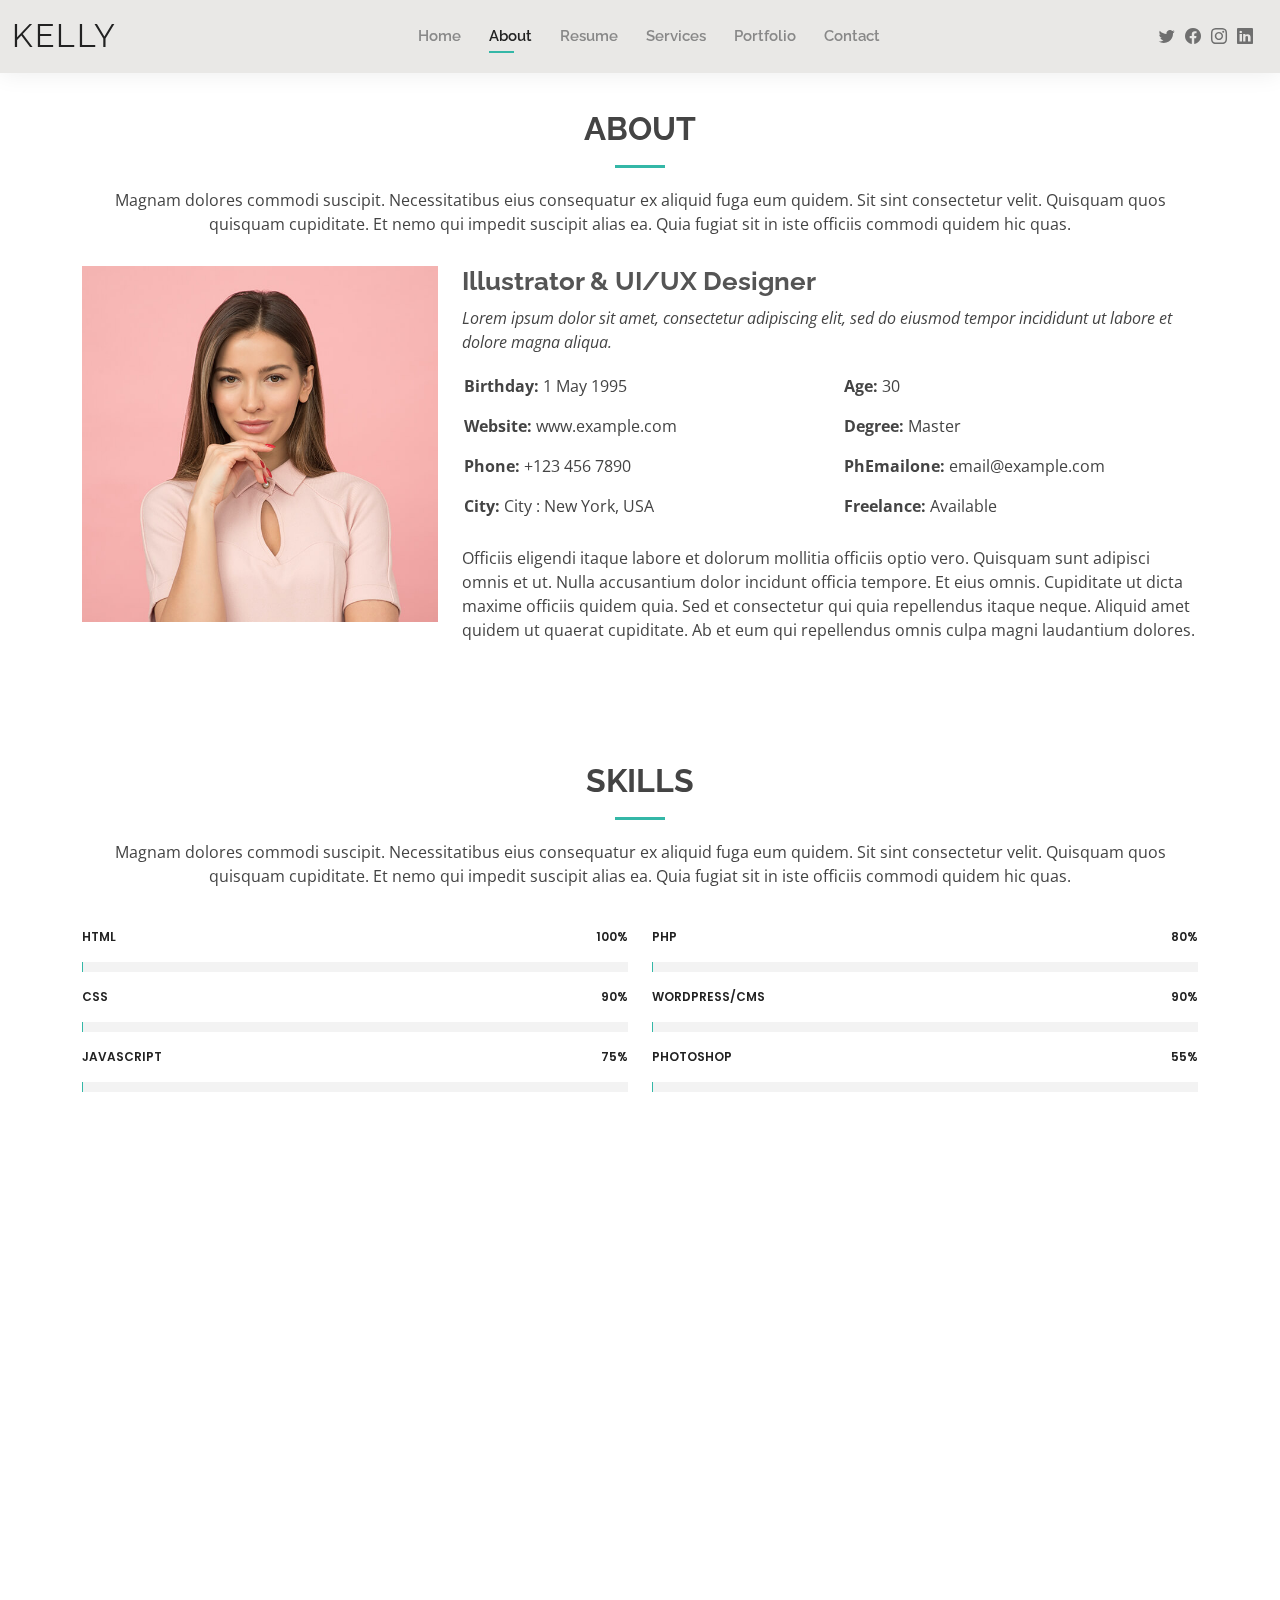
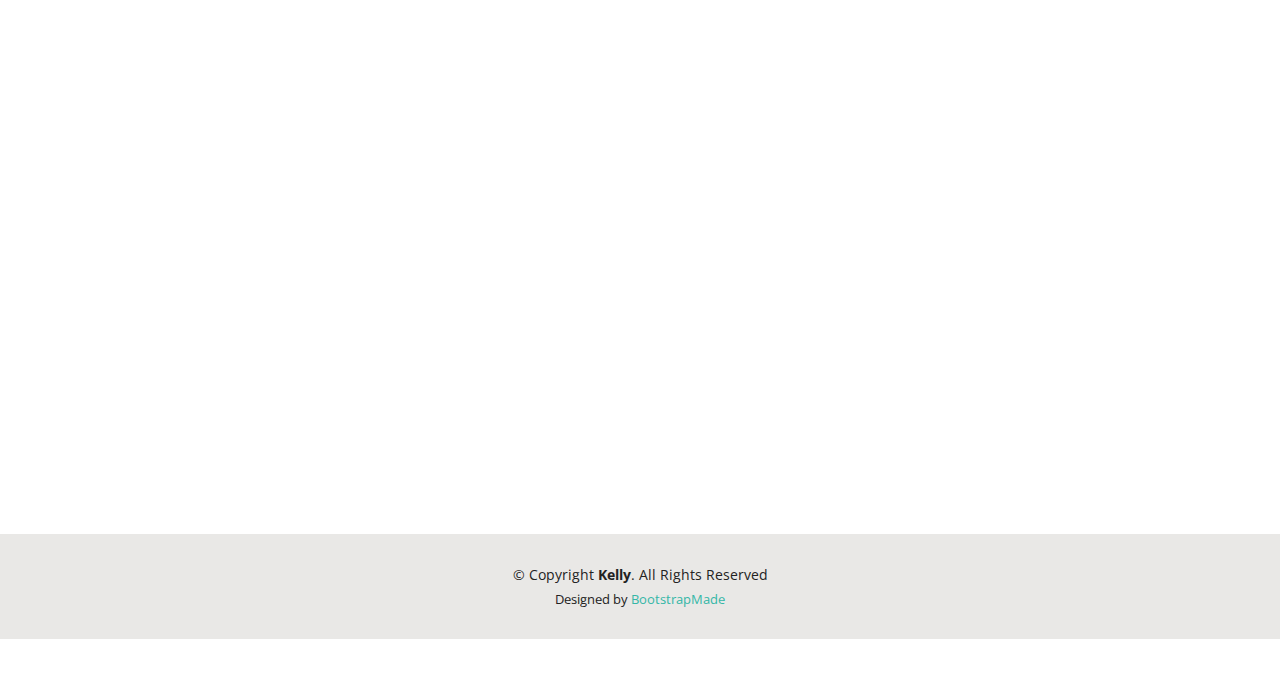
==== about.html @ 30405d41 "first" ====
<!DOCTYPE html>
<html lang="en">

<head>
  <meta charset="utf-8">
  <meta content="width=device-width, initial-scale=1.0" name="viewport">

  <title>About - Kelly Bootstrap Template</title>
  <meta content="" name="description">
  <meta content="" name="keywords">

  <!-- Favicons -->
  <link href="assets/img/favicon.png" rel="icon">
  <link href="assets/img/apple-touch-icon.png" rel="apple-touch-icon">

  <!-- Google Fonts -->
  <link href="https://fonts.googleapis.com/css?family=Open+Sans:300,300i,400,400i,600,600i,700,700i|Raleway:300,300i,400,400i,500,500i,600,600i,700,700i|Poppins:300,300i,400,400i,500,500i,600,600i,700,700i" rel="stylesheet">

  <!-- Vendor CSS Files -->
  <link href="assets/vendor/aos/aos.css" rel="stylesheet">
  <link href="assets/vendor/bootstrap/css/bootstrap.min.css" rel="stylesheet">
  <link href="assets/vendor/bootstrap-icons/bootstrap-icons.css" rel="stylesheet">
  <link href="assets/vendor/boxicons/css/boxicons.min.css" rel="stylesheet">
  <link href="assets/vendor/glightbox/css/glightbox.min.css" rel="stylesheet">
  <link href="assets/vendor/swiper/swiper-bundle.min.css" rel="stylesheet">

  <!-- Template Main CSS File -->
  <link href="assets/css/style.css" rel="stylesheet">

  <!-- =======================================================
  * Template Name: Kelly
  * Updated: Mar 10 2023 with Bootstrap v5.2.3
  * Template URL: https://bootstrapmade.com/kelly-free-bootstrap-cv-resume-html-template/
  * Author: BootstrapMade.com
  * License: https://bootstrapmade.com/license/
  ======================================================== -->
</head>

<body>

  <!-- ======= Header ======= -->
  <header id="header" class="fixed-top">
    <div class="container-fluid d-flex justify-content-between align-items-center">

      <h1 class="logo me-auto me-lg-0"><a href="index.html">Kelly</a></h1>
      <!-- Uncomment below if you prefer to use an image logo -->
      <!-- <a href="index.html" class="logo"><img src="assets/img/logo.png" alt="" class="img-fluid"></a>-->

      <nav id="navbar" class="navbar order-last order-lg-0">
        <ul>
          <li><a href="index.html">Home</a></li>
          <li><a class="active" href="about.html">About</a></li>
          <li><a href="resume.html">Resume</a></li>
          <li><a href="services.html">Services</a></li>
          <li><a href="portfolio.html">Portfolio</a></li>
          <li><a href="contact.html">Contact</a></li>
        </ul>
        <i class="bi bi-list mobile-nav-toggle"></i>
      </nav><!-- .navbar -->

      <div class="header-social-links">
        <a href="#" class="twitter"><i class="bi bi-twitter"></i></a>
        <a href="#" class="facebook"><i class="bi bi-facebook"></i></a>
        <a href="#" class="instagram"><i class="bi bi-instagram"></i></a>
        <a href="#" class="linkedin"><i class="bi bi-linkedin"></i></i></a>
      </div>

    </div>

  </header><!-- End Header -->

  <main id="main">

    <!-- ======= About Section ======= -->
    <section id="about" class="about">
      <div class="container" data-aos="fade-up">

        <div class="section-title">
          <h2>About</h2>
          <p>Magnam dolores commodi suscipit. Necessitatibus eius consequatur ex aliquid fuga eum quidem. Sit sint consectetur velit. Quisquam quos quisquam cupiditate. Et nemo qui impedit suscipit alias ea. Quia fugiat sit in iste officiis commodi quidem hic quas.</p>
        </div>

        <div class="row">
          <div class="col-lg-4">
            <img src="assets/img/about.jpg" class="img-fluid" alt="">
          </div>
          <div class="col-lg-8 pt-4 pt-lg-0 content">
            <h3>Illustrator &amp; UI/UX Designer</h3>
            <p class="fst-italic">
              Lorem ipsum dolor sit amet, consectetur adipiscing elit, sed do eiusmod tempor incididunt ut labore et dolore
              magna aliqua.
            </p>
            <div class="row">
              <div class="col-lg-6">
                <ul>
                  <li><i class="bi bi-rounded-right"></i> <strong>Birthday:</strong> 1 May 1995</li>
                  <li><i class="bi bi-rounded-right"></i> <strong>Website:</strong> www.example.com</li>
                  <li><i class="bi bi-rounded-right"></i> <strong>Phone:</strong> +123 456 7890</li>
                  <li><i class="bi bi-rounded-right"></i> <strong>City:</strong> City : New York, USA</li>
                </ul>
              </div>
              <div class="col-lg-6">
                <ul>
                  <li><i class="bi bi-rounded-right"></i> <strong>Age:</strong> 30</li>
                  <li><i class="bi bi-rounded-right"></i> <strong>Degree:</strong> Master</li>
                  <li><i class="bi bi-rounded-right"></i> <strong>PhEmailone:</strong> email@example.com</li>
                  <li><i class="bi bi-rounded-right"></i> <strong>Freelance:</strong> Available</li>
                </ul>
              </div>
            </div>
            <p>
              Officiis eligendi itaque labore et dolorum mollitia officiis optio vero. Quisquam sunt adipisci omnis et ut. Nulla accusantium dolor incidunt officia tempore. Et eius omnis.
              Cupiditate ut dicta maxime officiis quidem quia. Sed et consectetur qui quia repellendus itaque neque. Aliquid amet quidem ut quaerat cupiditate. Ab et eum qui repellendus omnis culpa magni laudantium dolores.
            </p>
          </div>
        </div>

      </div>
    </section><!-- End About Section -->

    <!-- ======= Skills Section ======= -->
    <section id="skills" class="skills">
      <div class="container" data-aos="fade-up">

        <div class="section-title">
          <h2>Skills</h2>
          <p>Magnam dolores commodi suscipit. Necessitatibus eius consequatur ex aliquid fuga eum quidem. Sit sint consectetur velit. Quisquam quos quisquam cupiditate. Et nemo qui impedit suscipit alias ea. Quia fugiat sit in iste officiis commodi quidem hic quas.</p>
        </div>

        <div class="row skills-content">

          <div class="col-lg-6">

            <div class="progress">
              <span class="skill">HTML <i class="val">100%</i></span>
              <div class="progress-bar-wrap">
                <div class="progress-bar" role="progressbar" aria-valuenow="100" aria-valuemin="0" aria-valuemax="100"></div>
              </div>
            </div>

            <div class="progress">
              <span class="skill">CSS <i class="val">90%</i></span>
              <div class="progress-bar-wrap">
                <div class="progress-bar" role="progressbar" aria-valuenow="90" aria-valuemin="0" aria-valuemax="100"></div>
              </div>
            </div>

            <div class="progress">
              <span class="skill">JavaScript <i class="val">75%</i></span>
              <div class="progress-bar-wrap">
                <div class="progress-bar" role="progressbar" aria-valuenow="75" aria-valuemin="0" aria-valuemax="100"></div>
              </div>
            </div>

          </div>

          <div class="col-lg-6">

            <div class="progress">
              <span class="skill">PHP <i class="val">80%</i></span>
              <div class="progress-bar-wrap">
                <div class="progress-bar" role="progressbar" aria-valuenow="80" aria-valuemin="0" aria-valuemax="100"></div>
              </div>
            </div>

            <div class="progress">
              <span class="skill">WordPress/CMS <i class="val">90%</i></span>
              <div class="progress-bar-wrap">
                <div class="progress-bar" role="progressbar" aria-valuenow="90" aria-valuemin="0" aria-valuemax="100"></div>
              </div>
            </div>

            <div class="progress">
              <span class="skill">Photoshop <i class="val">55%</i></span>
              <div class="progress-bar-wrap">
                <div class="progress-bar" role="progressbar" aria-valuenow="55" aria-valuemin="0" aria-valuemax="100"></div>
              </div>
            </div>

          </div>

        </div>

      </div>
    </section><!-- End Skills Section -->

    <!-- ======= Facts Section ======= -->
    <section id="facts" class="facts">
      <div class="container" data-aos="fade-up">

        <div class="section-title">
          <h2>Facts</h2>
          <p>Magnam dolores commodi suscipit. Necessitatibus eius consequatur ex aliquid fuga eum quidem. Sit sint consectetur velit. Quisquam quos quisquam cupiditate. Et nemo qui impedit suscipit alias ea. Quia fugiat sit in iste officiis commodi quidem hic quas.</p>
        </div>

        <div class="row counters">

          <div class="col-lg-3 col-6 text-center">
            <span data-purecounter-start="0" data-purecounter-end="232" data-purecounter-duration="1" class="purecounter"></span>
            <p>Clients</p>
          </div>

          <div class="col-lg-3 col-6 text-center">
            <span data-purecounter-start="0" data-purecounter-end="521" data-purecounter-duration="1" class="purecounter"></span>
            <p>Projects</p>
          </div>

          <div class="col-lg-3 col-6 text-center">
            <span data-purecounter-start="0" data-purecounter-end="1463" data-purecounter-duration="1" class="purecounter"></span>
            <p>Hours Of Support</p>
          </div>

          <div class="col-lg-3 col-6 text-center">
            <span data-purecounter-start="0" data-purecounter-end="15" data-purecounter-duration="1" class="purecounter"></span>
            <p>Hard Workers</p>
          </div>

        </div>

      </div>
    </section><!-- End Facts Section -->

    <!-- ======= Testimonials Section ======= -->
    <section id="testimonials" class="testimonials">
      <div class="container" data-aos="fade-up">

        <div class="section-title">
          <h2>Testimonials</h2>
          <p>Magnam dolores commodi suscipit. Necessitatibus eius consequatur ex aliquid fuga eum quidem. Sit sint consectetur velit. Quisquam quos quisquam cupiditate. Et nemo qui impedit suscipit alias ea. Quia fugiat sit in iste officiis commodi quidem hic quas.</p>
        </div>

        <div class="testimonials-slider swiper" data-aos="fade-up" data-aos-delay="100">
          <div class="swiper-wrapper">

            <div class="swiper-slide">
              <div class="testimonial-item">
                <img src="assets/img/testimonials/testimonials-1.jpg" class="testimonial-img" alt="">
                <h3>Saul Goodman</h3>
                <h4>Ceo &amp; Founder</h4>
                <p>
                  <i class="bx bxs-quote-alt-left quote-icon-left"></i>
                  Proin iaculis purus consequat sem cure digni ssim donec porttitora entum suscipit rhoncus. Accusantium quam, ultricies eget id, aliquam eget nibh et. Maecen aliquam, risus at semper.
                  <i class="bx bxs-quote-alt-right quote-icon-right"></i>
                </p>
              </div>
            </div><!-- End testimonial item -->

            <div class="swiper-slide">
              <div class="testimonial-item">
                <img src="assets/img/testimonials/testimonials-2.jpg" class="testimonial-img" alt="">
                <h3>Sara Wilsson</h3>
                <h4>Designer</h4>
                <p>
                  <i class="bx bxs-quote-alt-left quote-icon-left"></i>
                  Export tempor illum tamen malis malis eram quae irure esse labore quem cillum quid cillum eram malis quorum velit fore eram velit sunt aliqua noster fugiat irure amet legam anim culpa.
                  <i class="bx bxs-quote-alt-right quote-icon-right"></i>
                </p>
              </div>
            </div><!-- End testimonial item -->

            <div class="swiper-slide">
              <div class="testimonial-item">
                <img src="assets/img/testimonials/testimonials-3.jpg" class="testimonial-img" alt="">
                <h3>Jena Karlis</h3>
                <h4>Store Owner</h4>
                <p>
                  <i class="bx bxs-quote-alt-left quote-icon-left"></i>
                  Enim nisi quem export duis labore cillum quae magna enim sint quorum nulla quem veniam duis minim tempor labore quem eram duis noster aute amet eram fore quis sint minim.
                  <i class="bx bxs-quote-alt-right quote-icon-right"></i>
                </p>
              </div>
            </div><!-- End testimonial item -->

            <div class="swiper-slide">
              <div class="testimonial-item">
                <img src="assets/img/testimonials/testimonials-4.jpg" class="testimonial-img" alt="">
                <h3>Matt Brandon</h3>
                <h4>Freelancer</h4>
                <p>
                  <i class="bx bxs-quote-alt-left quote-icon-left"></i>
                  Fugiat enim eram quae cillum dolore dolor amet nulla culpa multos export minim fugiat minim velit minim dolor enim duis veniam ipsum anim magna sunt elit fore quem dolore labore illum veniam.
                  <i class="bx bxs-quote-alt-right quote-icon-right"></i>
                </p>
              </div>
            </div><!-- End testimonial item -->

            <div class="swiper-slide">
              <div class="testimonial-item">
                <img src="assets/img/testimonials/testimonials-5.jpg" class="testimonial-img" alt="">
                <h3>John Larson</h3>
                <h4>Entrepreneur</h4>
                <p>
                  <i class="bx bxs-quote-alt-left quote-icon-left"></i>
                  Quis quorum aliqua sint quem legam fore sunt eram irure aliqua veniam tempor noster veniam enim culpa labore duis sunt culpa nulla illum cillum fugiat legam esse veniam culpa fore nisi cillum quid.
                  <i class="bx bxs-quote-alt-right quote-icon-right"></i>
                </p>
              </div>
            </div><!-- End testimonial item -->

          </div>
          <div class="swiper-pagination"></div>
        </div>

      </div>
    </section><!-- End Testimonials Section -->

  </main><!-- End #main -->

  <!-- ======= Footer ======= -->
  <footer id="footer">
    <div class="container">
      <div class="copyright">
        &copy; Copyright <strong><span>Kelly</span></strong>. All Rights Reserved
      </div>
      <div class="credits">
        <!-- All the links in the footer should remain intact. -->
        <!-- You can delete the links only if you purchased the pro version. -->
        <!-- Licensing information: https://bootstrapmade.com/license/ -->
        <!-- Purchase the pro version with working PHP/AJAX contact form: https://bootstrapmade.com/kelly-free-bootstrap-cv-resume-html-template/ -->
        Designed by <a href="https://bootstrapmade.com/">BootstrapMade</a>
      </div>
    </div>
  </footer><!-- End  Footer -->

  <div id="preloader"></div>
  <a href="#" class="back-to-top d-flex align-items-center justify-content-center"><i class="bi bi-arrow-up-short"></i></a>

  <!-- Vendor JS Files -->
  <script src="assets/vendor/purecounter/purecounter_vanilla.js"></script>
  <script src="assets/vendor/aos/aos.js"></script>
  <script src="assets/vendor/bootstrap/js/bootstrap.bundle.min.js"></script>
  <script src="assets/vendor/glightbox/js/glightbox.min.js"></script>
  <script src="assets/vendor/isotope-layout/isotope.pkgd.min.js"></script>
  <script src="assets/vendor/swiper/swiper-bundle.min.js"></script>
  <script src="assets/vendor/waypoints/noframework.waypoints.js"></script>
  <script src="assets/vendor/php-email-form/validate.js"></script>

  <!-- Template Main JS File -->
  <script src="assets/js/main.js"></script>

</body>

</html>
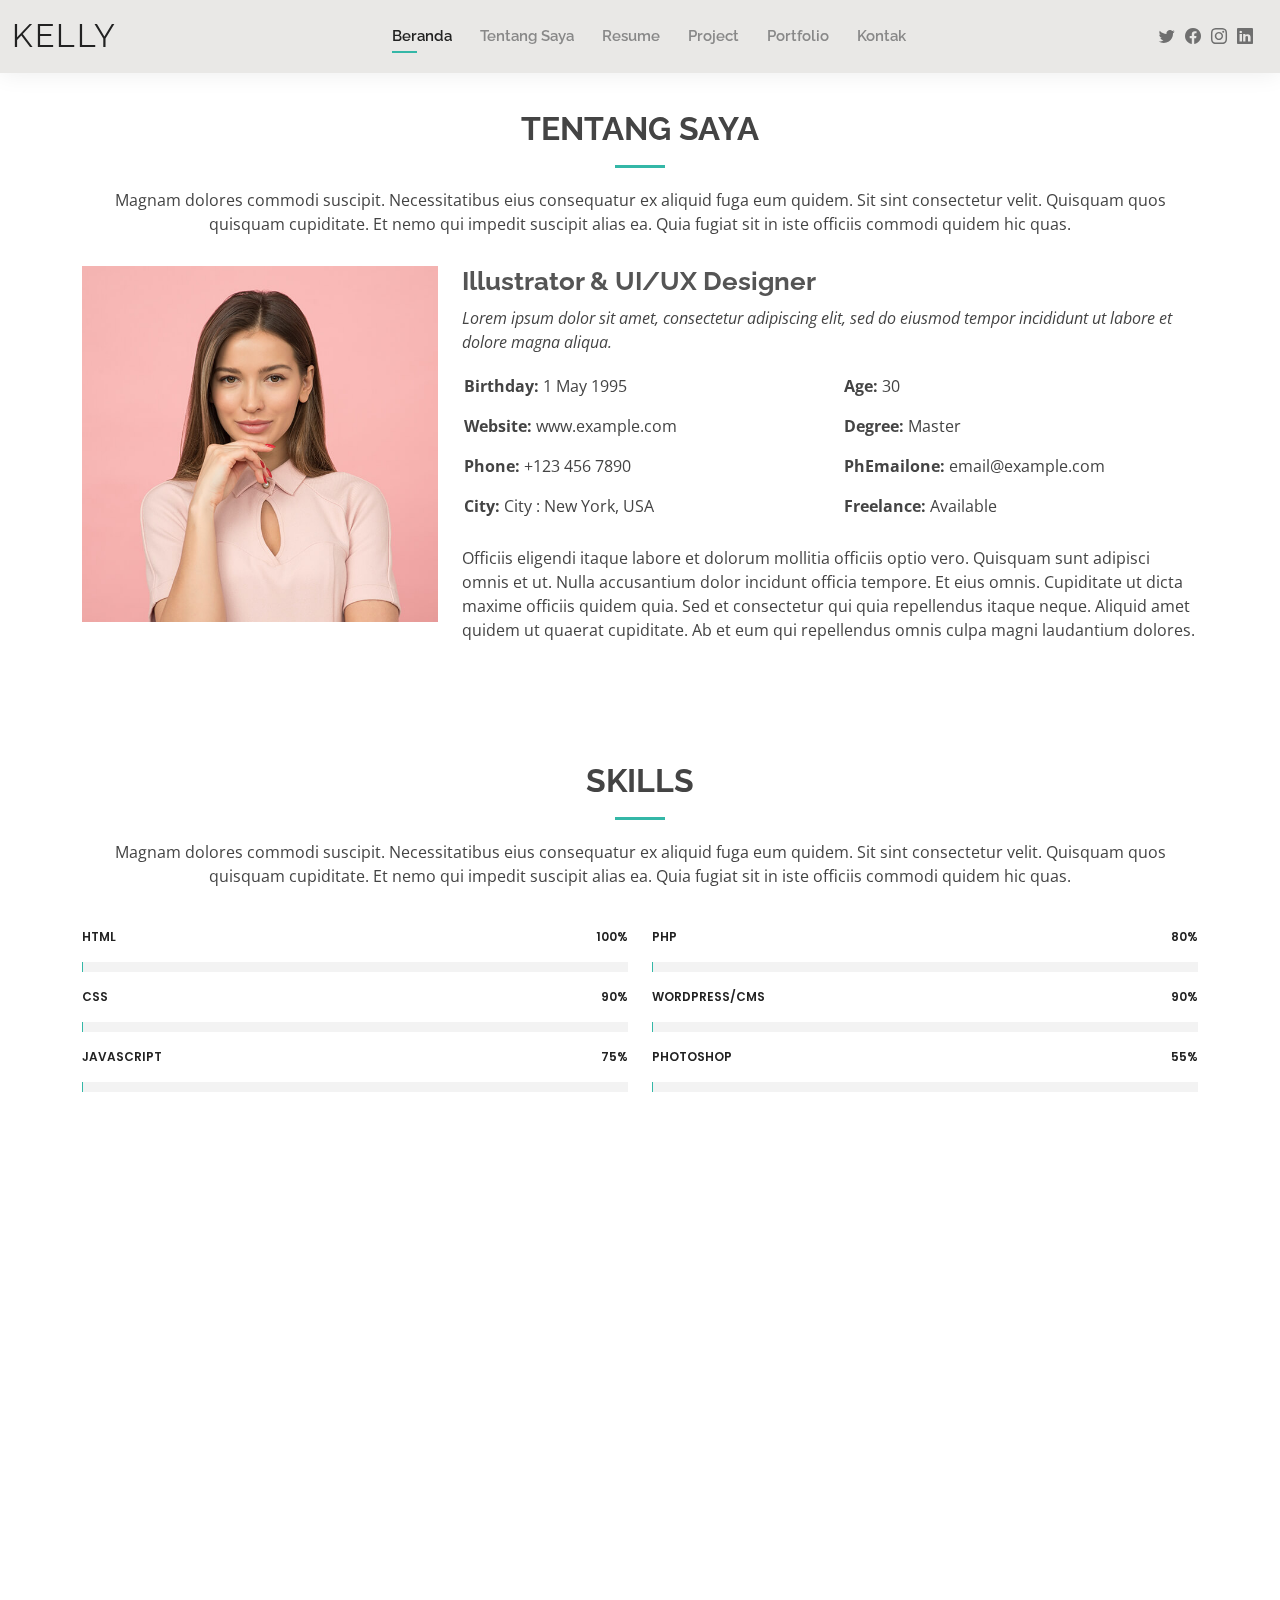
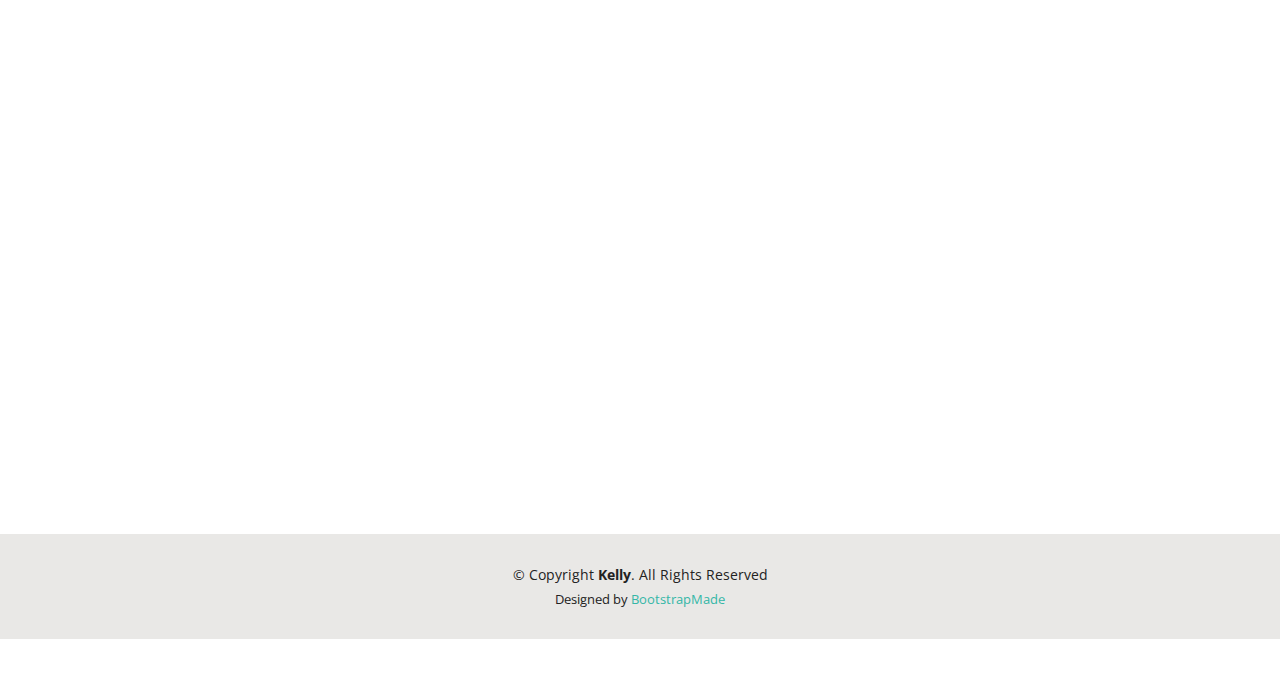
==== commit 1e0f829f: "perbaikan menu" ====
--- a/about.html
+++ b/about.html
@@ -2,32 +2,32 @@
 <html lang="en">
 
 <head>
-  <meta charset="utf-8">
-  <meta content="width=device-width, initial-scale=1.0" name="viewport">
-
-  <title>About - Kelly Bootstrap Template</title>
-  <meta content="" name="description">
-  <meta content="" name="keywords">
-
-  <!-- Favicons -->
-  <link href="assets/img/favicon.png" rel="icon">
-  <link href="assets/img/apple-touch-icon.png" rel="apple-touch-icon">
-
-  <!-- Google Fonts -->
-  <link href="https://fonts.googleapis.com/css?family=Open+Sans:300,300i,400,400i,600,600i,700,700i|Raleway:300,300i,400,400i,500,500i,600,600i,700,700i|Poppins:300,300i,400,400i,500,500i,600,600i,700,700i" rel="stylesheet">
-
-  <!-- Vendor CSS Files -->
-  <link href="assets/vendor/aos/aos.css" rel="stylesheet">
-  <link href="assets/vendor/bootstrap/css/bootstrap.min.css" rel="stylesheet">
-  <link href="assets/vendor/bootstrap-icons/bootstrap-icons.css" rel="stylesheet">
-  <link href="assets/vendor/boxicons/css/boxicons.min.css" rel="stylesheet">
-  <link href="assets/vendor/glightbox/css/glightbox.min.css" rel="stylesheet">
-  <link href="assets/vendor/swiper/swiper-bundle.min.css" rel="stylesheet">
-
-  <!-- Template Main CSS File -->
-  <link href="assets/css/style.css" rel="stylesheet">
-
-  <!-- =======================================================
+    <meta charset="utf-8">
+    <meta content="width=device-width, initial-scale=1.0" name="viewport">
+
+    <title>Tentang Saya - Pahrul Irfan</title>
+    <meta content="" name="description">
+    <meta content="" name="keywords">
+
+    <!-- Favicons -->
+    <link href="assets/img/favicon.png" rel="icon">
+    <link href="assets/img/apple-touch-icon.png" rel="apple-touch-icon">
+
+    <!-- Google Fonts -->
+    <link href="https://fonts.googleapis.com/css?family=Open+Sans:300,300i,400,400i,600,600i,700,700i|Raleway:300,300i,400,400i,500,500i,600,600i,700,700i|Poppins:300,300i,400,400i,500,500i,600,600i,700,700i" rel="stylesheet">
+
+    <!-- Vendor CSS Files -->
+    <link href="assets/vendor/aos/aos.css" rel="stylesheet">
+    <link href="assets/vendor/bootstrap/css/bootstrap.min.css" rel="stylesheet">
+    <link href="assets/vendor/bootstrap-icons/bootstrap-icons.css" rel="stylesheet">
+    <link href="assets/vendor/boxicons/css/boxicons.min.css" rel="stylesheet">
+    <link href="assets/vendor/glightbox/css/glightbox.min.css" rel="stylesheet">
+    <link href="assets/vendor/swiper/swiper-bundle.min.css" rel="stylesheet">
+
+    <!-- Template Main CSS File -->
+    <link href="assets/css/style.css" rel="stylesheet">
+
+    <!-- =======================================================
   * Template Name: Kelly
   * Updated: Mar 10 2023 with Bootstrap v5.2.3
   * Template URL: https://bootstrapmade.com/kelly-free-bootstrap-cv-resume-html-template/
@@ -38,305 +38,321 @@
 
 <body>
 
-  <!-- ======= Header ======= -->
-  <header id="header" class="fixed-top">
-    <div class="container-fluid d-flex justify-content-between align-items-center">
-
-      <h1 class="logo me-auto me-lg-0"><a href="index.html">Kelly</a></h1>
-      <!-- Uncomment below if you prefer to use an image logo -->
-      <!-- <a href="index.html" class="logo"><img src="assets/img/logo.png" alt="" class="img-fluid"></a>-->
-
-      <nav id="navbar" class="navbar order-last order-lg-0">
-        <ul>
-          <li><a href="index.html">Home</a></li>
-          <li><a class="active" href="about.html">About</a></li>
-          <li><a href="resume.html">Resume</a></li>
-          <li><a href="services.html">Services</a></li>
-          <li><a href="portfolio.html">Portfolio</a></li>
-          <li><a href="contact.html">Contact</a></li>
-        </ul>
-        <i class="bi bi-list mobile-nav-toggle"></i>
-      </nav><!-- .navbar -->
-
-      <div class="header-social-links">
-        <a href="#" class="twitter"><i class="bi bi-twitter"></i></a>
-        <a href="#" class="facebook"><i class="bi bi-facebook"></i></a>
-        <a href="#" class="instagram"><i class="bi bi-instagram"></i></a>
-        <a href="#" class="linkedin"><i class="bi bi-linkedin"></i></i></a>
-      </div>
-
-    </div>
-
-  </header><!-- End Header -->
-
-  <main id="main">
-
-    <!-- ======= About Section ======= -->
-    <section id="about" class="about">
-      <div class="container" data-aos="fade-up">
-
-        <div class="section-title">
-          <h2>About</h2>
-          <p>Magnam dolores commodi suscipit. Necessitatibus eius consequatur ex aliquid fuga eum quidem. Sit sint consectetur velit. Quisquam quos quisquam cupiditate. Et nemo qui impedit suscipit alias ea. Quia fugiat sit in iste officiis commodi quidem hic quas.</p>
+    <!-- ======= Header ======= -->
+    <header id="header" class="fixed-top">
+        <div class="container-fluid d-flex justify-content-between align-items-center">
+
+            <h1 class="logo me-auto me-lg-0"><a href="index.html">Kelly</a></h1>
+            <!-- Uncomment below if you prefer to use an image logo -->
+            <!-- <a href="index.html" class="logo"><img src="assets/img/logo.png" alt="" class="img-fluid"></a>-->
+
+            <nav id="navbar" class="navbar order-last order-lg-0">
+                <ul>
+                    <li><a class="active" href="index.html">Beranda</a></li>
+                    <li><a href="about.html">Tentang Saya</a></li>
+                    <li><a href="resume.html">Resume</a></li>
+                    <li><a href="services.html">Project</a></li>
+                    <li><a href="portfolio.html">Portfolio</a></li>
+                    <li><a href="contact.html">Kontak</a></li>
+                </ul>
+                <i class="bi bi-list mobile-nav-toggle"></i>
+            </nav>
+            <!-- .navbar -->
+
+            <div class="header-social-links">
+                <a href="#" class="twitter"><i class="bi bi-twitter"></i></a>
+                <a href="#" class="facebook"><i class="bi bi-facebook"></i></a>
+                <a href="#" class="instagram"><i class="bi bi-instagram"></i></a>
+                <a href="#" class="linkedin"><i class="bi bi-linkedin"></i></i></a>
+            </div>
+
         </div>
 
-        <div class="row">
-          <div class="col-lg-4">
-            <img src="assets/img/about.jpg" class="img-fluid" alt="">
-          </div>
-          <div class="col-lg-8 pt-4 pt-lg-0 content">
-            <h3>Illustrator &amp; UI/UX Designer</h3>
-            <p class="fst-italic">
-              Lorem ipsum dolor sit amet, consectetur adipiscing elit, sed do eiusmod tempor incididunt ut labore et dolore
-              magna aliqua.
-            </p>
-            <div class="row">
-              <div class="col-lg-6">
-                <ul>
-                  <li><i class="bi bi-rounded-right"></i> <strong>Birthday:</strong> 1 May 1995</li>
-                  <li><i class="bi bi-rounded-right"></i> <strong>Website:</strong> www.example.com</li>
-                  <li><i class="bi bi-rounded-right"></i> <strong>Phone:</strong> +123 456 7890</li>
-                  <li><i class="bi bi-rounded-right"></i> <strong>City:</strong> City : New York, USA</li>
-                </ul>
-              </div>
-              <div class="col-lg-6">
-                <ul>
-                  <li><i class="bi bi-rounded-right"></i> <strong>Age:</strong> 30</li>
-                  <li><i class="bi bi-rounded-right"></i> <strong>Degree:</strong> Master</li>
-                  <li><i class="bi bi-rounded-right"></i> <strong>PhEmailone:</strong> email@example.com</li>
-                  <li><i class="bi bi-rounded-right"></i> <strong>Freelance:</strong> Available</li>
-                </ul>
-              </div>
-            </div>
-            <p>
-              Officiis eligendi itaque labore et dolorum mollitia officiis optio vero. Quisquam sunt adipisci omnis et ut. Nulla accusantium dolor incidunt officia tempore. Et eius omnis.
-              Cupiditate ut dicta maxime officiis quidem quia. Sed et consectetur qui quia repellendus itaque neque. Aliquid amet quidem ut quaerat cupiditate. Ab et eum qui repellendus omnis culpa magni laudantium dolores.
-            </p>
-          </div>
+    </header>
+    <!-- End Header -->
+
+    <main id="main">
+
+        <!-- ======= About Section ======= -->
+        <section id="about" class="about">
+            <div class="container" data-aos="fade-up">
+
+                <div class="section-title">
+                    <h2>Tentang Saya</h2>
+                    <p>Magnam dolores commodi suscipit. Necessitatibus eius consequatur ex aliquid fuga eum quidem. Sit sint consectetur velit. Quisquam quos quisquam cupiditate. Et nemo qui impedit suscipit alias ea. Quia fugiat sit in iste officiis commodi
+                        quidem hic quas.</p>
+                </div>
+
+                <div class="row">
+                    <div class="col-lg-4">
+                        <img src="assets/img/about.jpg" class="img-fluid" alt="">
+                    </div>
+                    <div class="col-lg-8 pt-4 pt-lg-0 content">
+                        <h3>Illustrator &amp; UI/UX Designer</h3>
+                        <p class="fst-italic">
+                            Lorem ipsum dolor sit amet, consectetur adipiscing elit, sed do eiusmod tempor incididunt ut labore et dolore magna aliqua.
+                        </p>
+                        <div class="row">
+                            <div class="col-lg-6">
+                                <ul>
+                                    <li><i class="bi bi-rounded-right"></i> <strong>Birthday:</strong> 1 May 1995</li>
+                                    <li><i class="bi bi-rounded-right"></i> <strong>Website:</strong> www.example.com</li>
+                                    <li><i class="bi bi-rounded-right"></i> <strong>Phone:</strong> +123 456 7890</li>
+                                    <li><i class="bi bi-rounded-right"></i> <strong>City:</strong> City : New York, USA</li>
+                                </ul>
+                            </div>
+                            <div class="col-lg-6">
+                                <ul>
+                                    <li><i class="bi bi-rounded-right"></i> <strong>Age:</strong> 30</li>
+                                    <li><i class="bi bi-rounded-right"></i> <strong>Degree:</strong> Master</li>
+                                    <li><i class="bi bi-rounded-right"></i> <strong>PhEmailone:</strong> email@example.com</li>
+                                    <li><i class="bi bi-rounded-right"></i> <strong>Freelance:</strong> Available</li>
+                                </ul>
+                            </div>
+                        </div>
+                        <p>
+                            Officiis eligendi itaque labore et dolorum mollitia officiis optio vero. Quisquam sunt adipisci omnis et ut. Nulla accusantium dolor incidunt officia tempore. Et eius omnis. Cupiditate ut dicta maxime officiis quidem quia. Sed et consectetur qui quia
+                            repellendus itaque neque. Aliquid amet quidem ut quaerat cupiditate. Ab et eum qui repellendus omnis culpa magni laudantium dolores.
+                        </p>
+                    </div>
+                </div>
+
+            </div>
+        </section>
+        <!-- End About Section -->
+
+        <!-- ======= Skills Section ======= -->
+        <section id="skills" class="skills">
+            <div class="container" data-aos="fade-up">
+
+                <div class="section-title">
+                    <h2>Skills</h2>
+                    <p>Magnam dolores commodi suscipit. Necessitatibus eius consequatur ex aliquid fuga eum quidem. Sit sint consectetur velit. Quisquam quos quisquam cupiditate. Et nemo qui impedit suscipit alias ea. Quia fugiat sit in iste officiis commodi
+                        quidem hic quas.</p>
+                </div>
+
+                <div class="row skills-content">
+
+                    <div class="col-lg-6">
+
+                        <div class="progress">
+                            <span class="skill">HTML <i class="val">100%</i></span>
+                            <div class="progress-bar-wrap">
+                                <div class="progress-bar" role="progressbar" aria-valuenow="100" aria-valuemin="0" aria-valuemax="100"></div>
+                            </div>
+                        </div>
+
+                        <div class="progress">
+                            <span class="skill">CSS <i class="val">90%</i></span>
+                            <div class="progress-bar-wrap">
+                                <div class="progress-bar" role="progressbar" aria-valuenow="90" aria-valuemin="0" aria-valuemax="100"></div>
+                            </div>
+                        </div>
+
+                        <div class="progress">
+                            <span class="skill">JavaScript <i class="val">75%</i></span>
+                            <div class="progress-bar-wrap">
+                                <div class="progress-bar" role="progressbar" aria-valuenow="75" aria-valuemin="0" aria-valuemax="100"></div>
+                            </div>
+                        </div>
+
+                    </div>
+
+                    <div class="col-lg-6">
+
+                        <div class="progress">
+                            <span class="skill">PHP <i class="val">80%</i></span>
+                            <div class="progress-bar-wrap">
+                                <div class="progress-bar" role="progressbar" aria-valuenow="80" aria-valuemin="0" aria-valuemax="100"></div>
+                            </div>
+                        </div>
+
+                        <div class="progress">
+                            <span class="skill">WordPress/CMS <i class="val">90%</i></span>
+                            <div class="progress-bar-wrap">
+                                <div class="progress-bar" role="progressbar" aria-valuenow="90" aria-valuemin="0" aria-valuemax="100"></div>
+                            </div>
+                        </div>
+
+                        <div class="progress">
+                            <span class="skill">Photoshop <i class="val">55%</i></span>
+                            <div class="progress-bar-wrap">
+                                <div class="progress-bar" role="progressbar" aria-valuenow="55" aria-valuemin="0" aria-valuemax="100"></div>
+                            </div>
+                        </div>
+
+                    </div>
+
+                </div>
+
+            </div>
+        </section>
+        <!-- End Skills Section -->
+
+        <!-- ======= Facts Section ======= -->
+        <section id="facts" class="facts">
+            <div class="container" data-aos="fade-up">
+
+                <div class="section-title">
+                    <h2>Facts</h2>
+                    <p>Magnam dolores commodi suscipit. Necessitatibus eius consequatur ex aliquid fuga eum quidem. Sit sint consectetur velit. Quisquam quos quisquam cupiditate. Et nemo qui impedit suscipit alias ea. Quia fugiat sit in iste officiis commodi
+                        quidem hic quas.</p>
+                </div>
+
+                <div class="row counters">
+
+                    <div class="col-lg-3 col-6 text-center">
+                        <span data-purecounter-start="0" data-purecounter-end="232" data-purecounter-duration="1" class="purecounter"></span>
+                        <p>Clients</p>
+                    </div>
+
+                    <div class="col-lg-3 col-6 text-center">
+                        <span data-purecounter-start="0" data-purecounter-end="521" data-purecounter-duration="1" class="purecounter"></span>
+                        <p>Projects</p>
+                    </div>
+
+                    <div class="col-lg-3 col-6 text-center">
+                        <span data-purecounter-start="0" data-purecounter-end="1463" data-purecounter-duration="1" class="purecounter"></span>
+                        <p>Hours Of Support</p>
+                    </div>
+
+                    <div class="col-lg-3 col-6 text-center">
+                        <span data-purecounter-start="0" data-purecounter-end="15" data-purecounter-duration="1" class="purecounter"></span>
+                        <p>Hard Workers</p>
+                    </div>
+
+                </div>
+
+            </div>
+        </section>
+        <!-- End Facts Section -->
+
+        <!-- ======= Testimonials Section ======= -->
+        <section id="testimonials" class="testimonials">
+            <div class="container" data-aos="fade-up">
+
+                <div class="section-title">
+                    <h2>Testimonials</h2>
+                    <p>Magnam dolores commodi suscipit. Necessitatibus eius consequatur ex aliquid fuga eum quidem. Sit sint consectetur velit. Quisquam quos quisquam cupiditate. Et nemo qui impedit suscipit alias ea. Quia fugiat sit in iste officiis commodi
+                        quidem hic quas.</p>
+                </div>
+
+                <div class="testimonials-slider swiper" data-aos="fade-up" data-aos-delay="100">
+                    <div class="swiper-wrapper">
+
+                        <div class="swiper-slide">
+                            <div class="testimonial-item">
+                                <img src="assets/img/testimonials/testimonials-1.jpg" class="testimonial-img" alt="">
+                                <h3>Saul Goodman</h3>
+                                <h4>Ceo &amp; Founder</h4>
+                                <p>
+                                    <i class="bx bxs-quote-alt-left quote-icon-left"></i> Proin iaculis purus consequat sem cure digni ssim donec porttitora entum suscipit rhoncus. Accusantium quam, ultricies eget id, aliquam eget nibh et. Maecen aliquam,
+                                    risus at semper.
+                                    <i class="bx bxs-quote-alt-right quote-icon-right"></i>
+                                </p>
+                            </div>
+                        </div>
+                        <!-- End testimonial item -->
+
+                        <div class="swiper-slide">
+                            <div class="testimonial-item">
+                                <img src="assets/img/testimonials/testimonials-2.jpg" class="testimonial-img" alt="">
+                                <h3>Sara Wilsson</h3>
+                                <h4>Designer</h4>
+                                <p>
+                                    <i class="bx bxs-quote-alt-left quote-icon-left"></i> Export tempor illum tamen malis malis eram quae irure esse labore quem cillum quid cillum eram malis quorum velit fore eram velit sunt aliqua noster fugiat irure
+                                    amet legam anim culpa.
+                                    <i class="bx bxs-quote-alt-right quote-icon-right"></i>
+                                </p>
+                            </div>
+                        </div>
+                        <!-- End testimonial item -->
+
+                        <div class="swiper-slide">
+                            <div class="testimonial-item">
+                                <img src="assets/img/testimonials/testimonials-3.jpg" class="testimonial-img" alt="">
+                                <h3>Jena Karlis</h3>
+                                <h4>Store Owner</h4>
+                                <p>
+                                    <i class="bx bxs-quote-alt-left quote-icon-left"></i> Enim nisi quem export duis labore cillum quae magna enim sint quorum nulla quem veniam duis minim tempor labore quem eram duis noster aute amet eram fore quis sint
+                                    minim.
+                                    <i class="bx bxs-quote-alt-right quote-icon-right"></i>
+                                </p>
+                            </div>
+                        </div>
+                        <!-- End testimonial item -->
+
+                        <div class="swiper-slide">
+                            <div class="testimonial-item">
+                                <img src="assets/img/testimonials/testimonials-4.jpg" class="testimonial-img" alt="">
+                                <h3>Matt Brandon</h3>
+                                <h4>Freelancer</h4>
+                                <p>
+                                    <i class="bx bxs-quote-alt-left quote-icon-left"></i> Fugiat enim eram quae cillum dolore dolor amet nulla culpa multos export minim fugiat minim velit minim dolor enim duis veniam ipsum anim magna sunt elit fore quem
+                                    dolore labore illum veniam.
+                                    <i class="bx bxs-quote-alt-right quote-icon-right"></i>
+                                </p>
+                            </div>
+                        </div>
+                        <!-- End testimonial item -->
+
+                        <div class="swiper-slide">
+                            <div class="testimonial-item">
+                                <img src="assets/img/testimonials/testimonials-5.jpg" class="testimonial-img" alt="">
+                                <h3>John Larson</h3>
+                                <h4>Entrepreneur</h4>
+                                <p>
+                                    <i class="bx bxs-quote-alt-left quote-icon-left"></i> Quis quorum aliqua sint quem legam fore sunt eram irure aliqua veniam tempor noster veniam enim culpa labore duis sunt culpa nulla illum cillum fugiat legam esse
+                                    veniam culpa fore nisi cillum quid.
+                                    <i class="bx bxs-quote-alt-right quote-icon-right"></i>
+                                </p>
+                            </div>
+                        </div>
+                        <!-- End testimonial item -->
+
+                    </div>
+                    <div class="swiper-pagination"></div>
+                </div>
+
+            </div>
+        </section>
+        <!-- End Testimonials Section -->
+
+    </main>
+    <!-- End #main -->
+
+    <!-- ======= Footer ======= -->
+    <footer id="footer">
+        <div class="container">
+            <div class="copyright">
+                &copy; Copyright <strong><span>Kelly</span></strong>. All Rights Reserved
+            </div>
+            <div class="credits">
+                <!-- All the links in the footer should remain intact. -->
+                <!-- You can delete the links only if you purchased the pro version. -->
+                <!-- Licensing information: https://bootstrapmade.com/license/ -->
+                <!-- Purchase the pro version with working PHP/AJAX contact form: https://bootstrapmade.com/kelly-free-bootstrap-cv-resume-html-template/ -->
+                Designed by <a href="https://bootstrapmade.com/">BootstrapMade</a>
+            </div>
         </div>
-
-      </div>
-    </section><!-- End About Section -->
-
-    <!-- ======= Skills Section ======= -->
-    <section id="skills" class="skills">
-      <div class="container" data-aos="fade-up">
-
-        <div class="section-title">
-          <h2>Skills</h2>
-          <p>Magnam dolores commodi suscipit. Necessitatibus eius consequatur ex aliquid fuga eum quidem. Sit sint consectetur velit. Quisquam quos quisquam cupiditate. Et nemo qui impedit suscipit alias ea. Quia fugiat sit in iste officiis commodi quidem hic quas.</p>
-        </div>
-
-        <div class="row skills-content">
-
-          <div class="col-lg-6">
-
-            <div class="progress">
-              <span class="skill">HTML <i class="val">100%</i></span>
-              <div class="progress-bar-wrap">
-                <div class="progress-bar" role="progressbar" aria-valuenow="100" aria-valuemin="0" aria-valuemax="100"></div>
-              </div>
-            </div>
-
-            <div class="progress">
-              <span class="skill">CSS <i class="val">90%</i></span>
-              <div class="progress-bar-wrap">
-                <div class="progress-bar" role="progressbar" aria-valuenow="90" aria-valuemin="0" aria-valuemax="100"></div>
-              </div>
-            </div>
-
-            <div class="progress">
-              <span class="skill">JavaScript <i class="val">75%</i></span>
-              <div class="progress-bar-wrap">
-                <div class="progress-bar" role="progressbar" aria-valuenow="75" aria-valuemin="0" aria-valuemax="100"></div>
-              </div>
-            </div>
-
-          </div>
-
-          <div class="col-lg-6">
-
-            <div class="progress">
-              <span class="skill">PHP <i class="val">80%</i></span>
-              <div class="progress-bar-wrap">
-                <div class="progress-bar" role="progressbar" aria-valuenow="80" aria-valuemin="0" aria-valuemax="100"></div>
-              </div>
-            </div>
-
-            <div class="progress">
-              <span class="skill">WordPress/CMS <i class="val">90%</i></span>
-              <div class="progress-bar-wrap">
-                <div class="progress-bar" role="progressbar" aria-valuenow="90" aria-valuemin="0" aria-valuemax="100"></div>
-              </div>
-            </div>
-
-            <div class="progress">
-              <span class="skill">Photoshop <i class="val">55%</i></span>
-              <div class="progress-bar-wrap">
-                <div class="progress-bar" role="progressbar" aria-valuenow="55" aria-valuemin="0" aria-valuemax="100"></div>
-              </div>
-            </div>
-
-          </div>
-
-        </div>
-
-      </div>
-    </section><!-- End Skills Section -->
-
-    <!-- ======= Facts Section ======= -->
-    <section id="facts" class="facts">
-      <div class="container" data-aos="fade-up">
-
-        <div class="section-title">
-          <h2>Facts</h2>
-          <p>Magnam dolores commodi suscipit. Necessitatibus eius consequatur ex aliquid fuga eum quidem. Sit sint consectetur velit. Quisquam quos quisquam cupiditate. Et nemo qui impedit suscipit alias ea. Quia fugiat sit in iste officiis commodi quidem hic quas.</p>
-        </div>
-
-        <div class="row counters">
-
-          <div class="col-lg-3 col-6 text-center">
-            <span data-purecounter-start="0" data-purecounter-end="232" data-purecounter-duration="1" class="purecounter"></span>
-            <p>Clients</p>
-          </div>
-
-          <div class="col-lg-3 col-6 text-center">
-            <span data-purecounter-start="0" data-purecounter-end="521" data-purecounter-duration="1" class="purecounter"></span>
-            <p>Projects</p>
-          </div>
-
-          <div class="col-lg-3 col-6 text-center">
-            <span data-purecounter-start="0" data-purecounter-end="1463" data-purecounter-duration="1" class="purecounter"></span>
-            <p>Hours Of Support</p>
-          </div>
-
-          <div class="col-lg-3 col-6 text-center">
-            <span data-purecounter-start="0" data-purecounter-end="15" data-purecounter-duration="1" class="purecounter"></span>
-            <p>Hard Workers</p>
-          </div>
-
-        </div>
-
-      </div>
-    </section><!-- End Facts Section -->
-
-    <!-- ======= Testimonials Section ======= -->
-    <section id="testimonials" class="testimonials">
-      <div class="container" data-aos="fade-up">
-
-        <div class="section-title">
-          <h2>Testimonials</h2>
-          <p>Magnam dolores commodi suscipit. Necessitatibus eius consequatur ex aliquid fuga eum quidem. Sit sint consectetur velit. Quisquam quos quisquam cupiditate. Et nemo qui impedit suscipit alias ea. Quia fugiat sit in iste officiis commodi quidem hic quas.</p>
-        </div>
-
-        <div class="testimonials-slider swiper" data-aos="fade-up" data-aos-delay="100">
-          <div class="swiper-wrapper">
-
-            <div class="swiper-slide">
-              <div class="testimonial-item">
-                <img src="assets/img/testimonials/testimonials-1.jpg" class="testimonial-img" alt="">
-                <h3>Saul Goodman</h3>
-                <h4>Ceo &amp; Founder</h4>
-                <p>
-                  <i class="bx bxs-quote-alt-left quote-icon-left"></i>
-                  Proin iaculis purus consequat sem cure digni ssim donec porttitora entum suscipit rhoncus. Accusantium quam, ultricies eget id, aliquam eget nibh et. Maecen aliquam, risus at semper.
-                  <i class="bx bxs-quote-alt-right quote-icon-right"></i>
-                </p>
-              </div>
-            </div><!-- End testimonial item -->
-
-            <div class="swiper-slide">
-              <div class="testimonial-item">
-                <img src="assets/img/testimonials/testimonials-2.jpg" class="testimonial-img" alt="">
-                <h3>Sara Wilsson</h3>
-                <h4>Designer</h4>
-                <p>
-                  <i class="bx bxs-quote-alt-left quote-icon-left"></i>
-                  Export tempor illum tamen malis malis eram quae irure esse labore quem cillum quid cillum eram malis quorum velit fore eram velit sunt aliqua noster fugiat irure amet legam anim culpa.
-                  <i class="bx bxs-quote-alt-right quote-icon-right"></i>
-                </p>
-              </div>
-            </div><!-- End testimonial item -->
-
-            <div class="swiper-slide">
-              <div class="testimonial-item">
-                <img src="assets/img/testimonials/testimonials-3.jpg" class="testimonial-img" alt="">
-                <h3>Jena Karlis</h3>
-                <h4>Store Owner</h4>
-                <p>
-                  <i class="bx bxs-quote-alt-left quote-icon-left"></i>
-                  Enim nisi quem export duis labore cillum quae magna enim sint quorum nulla quem veniam duis minim tempor labore quem eram duis noster aute amet eram fore quis sint minim.
-                  <i class="bx bxs-quote-alt-right quote-icon-right"></i>
-                </p>
-              </div>
-            </div><!-- End testimonial item -->
-
-            <div class="swiper-slide">
-              <div class="testimonial-item">
-                <img src="assets/img/testimonials/testimonials-4.jpg" class="testimonial-img" alt="">
-                <h3>Matt Brandon</h3>
-                <h4>Freelancer</h4>
-                <p>
-                  <i class="bx bxs-quote-alt-left quote-icon-left"></i>
-                  Fugiat enim eram quae cillum dolore dolor amet nulla culpa multos export minim fugiat minim velit minim dolor enim duis veniam ipsum anim magna sunt elit fore quem dolore labore illum veniam.
-                  <i class="bx bxs-quote-alt-right quote-icon-right"></i>
-                </p>
-              </div>
-            </div><!-- End testimonial item -->
-
-            <div class="swiper-slide">
-              <div class="testimonial-item">
-                <img src="assets/img/testimonials/testimonials-5.jpg" class="testimonial-img" alt="">
-                <h3>John Larson</h3>
-                <h4>Entrepreneur</h4>
-                <p>
-                  <i class="bx bxs-quote-alt-left quote-icon-left"></i>
-                  Quis quorum aliqua sint quem legam fore sunt eram irure aliqua veniam tempor noster veniam enim culpa labore duis sunt culpa nulla illum cillum fugiat legam esse veniam culpa fore nisi cillum quid.
-                  <i class="bx bxs-quote-alt-right quote-icon-right"></i>
-                </p>
-              </div>
-            </div><!-- End testimonial item -->
-
-          </div>
-          <div class="swiper-pagination"></div>
-        </div>
-
-      </div>
-    </section><!-- End Testimonials Section -->
-
-  </main><!-- End #main -->
-
-  <!-- ======= Footer ======= -->
-  <footer id="footer">
-    <div class="container">
-      <div class="copyright">
-        &copy; Copyright <strong><span>Kelly</span></strong>. All Rights Reserved
-      </div>
-      <div class="credits">
-        <!-- All the links in the footer should remain intact. -->
-        <!-- You can delete the links only if you purchased the pro version. -->
-        <!-- Licensing information: https://bootstrapmade.com/license/ -->
-        <!-- Purchase the pro version with working PHP/AJAX contact form: https://bootstrapmade.com/kelly-free-bootstrap-cv-resume-html-template/ -->
-        Designed by <a href="https://bootstrapmade.com/">BootstrapMade</a>
-      </div>
-    </div>
-  </footer><!-- End  Footer -->
-
-  <div id="preloader"></div>
-  <a href="#" class="back-to-top d-flex align-items-center justify-content-center"><i class="bi bi-arrow-up-short"></i></a>
-
-  <!-- Vendor JS Files -->
-  <script src="assets/vendor/purecounter/purecounter_vanilla.js"></script>
-  <script src="assets/vendor/aos/aos.js"></script>
-  <script src="assets/vendor/bootstrap/js/bootstrap.bundle.min.js"></script>
-  <script src="assets/vendor/glightbox/js/glightbox.min.js"></script>
-  <script src="assets/vendor/isotope-layout/isotope.pkgd.min.js"></script>
-  <script src="assets/vendor/swiper/swiper-bundle.min.js"></script>
-  <script src="assets/vendor/waypoints/noframework.waypoints.js"></script>
-  <script src="assets/vendor/php-email-form/validate.js"></script>
-
-  <!-- Template Main JS File -->
-  <script src="assets/js/main.js"></script>
+    </footer>
+    <!-- End  Footer -->
+
+    <div id="preloader"></div>
+    <a href="#" class="back-to-top d-flex align-items-center justify-content-center"><i class="bi bi-arrow-up-short"></i></a>
+
+    <!-- Vendor JS Files -->
+    <script src="assets/vendor/purecounter/purecounter_vanilla.js"></script>
+    <script src="assets/vendor/aos/aos.js"></script>
+    <script src="assets/vendor/bootstrap/js/bootstrap.bundle.min.js"></script>
+    <script src="assets/vendor/glightbox/js/glightbox.min.js"></script>
+    <script src="assets/vendor/isotope-layout/isotope.pkgd.min.js"></script>
+    <script src="assets/vendor/swiper/swiper-bundle.min.js"></script>
+    <script src="assets/vendor/waypoints/noframework.waypoints.js"></script>
+    <script src="assets/vendor/php-email-form/validate.js"></script>
+
+    <!-- Template Main JS File -->
+    <script src="assets/js/main.js"></script>
 
 </body>
 
